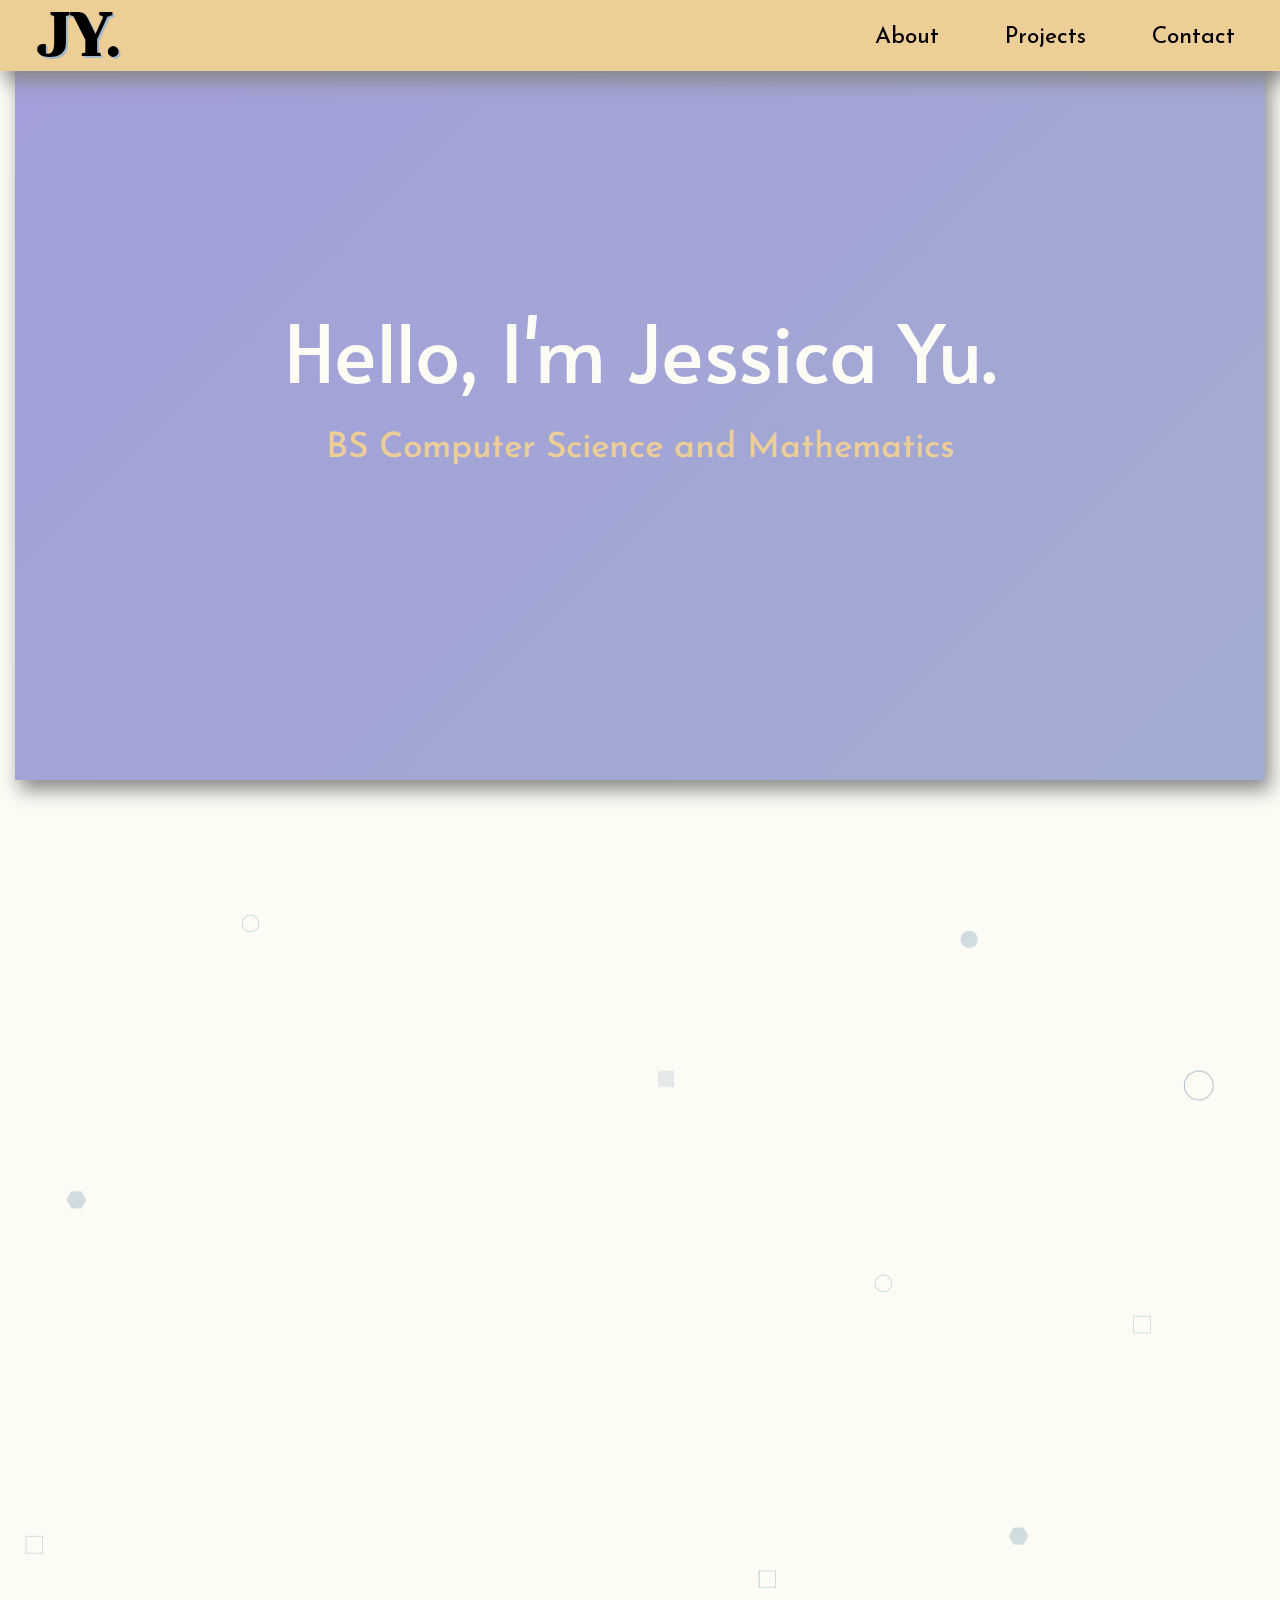
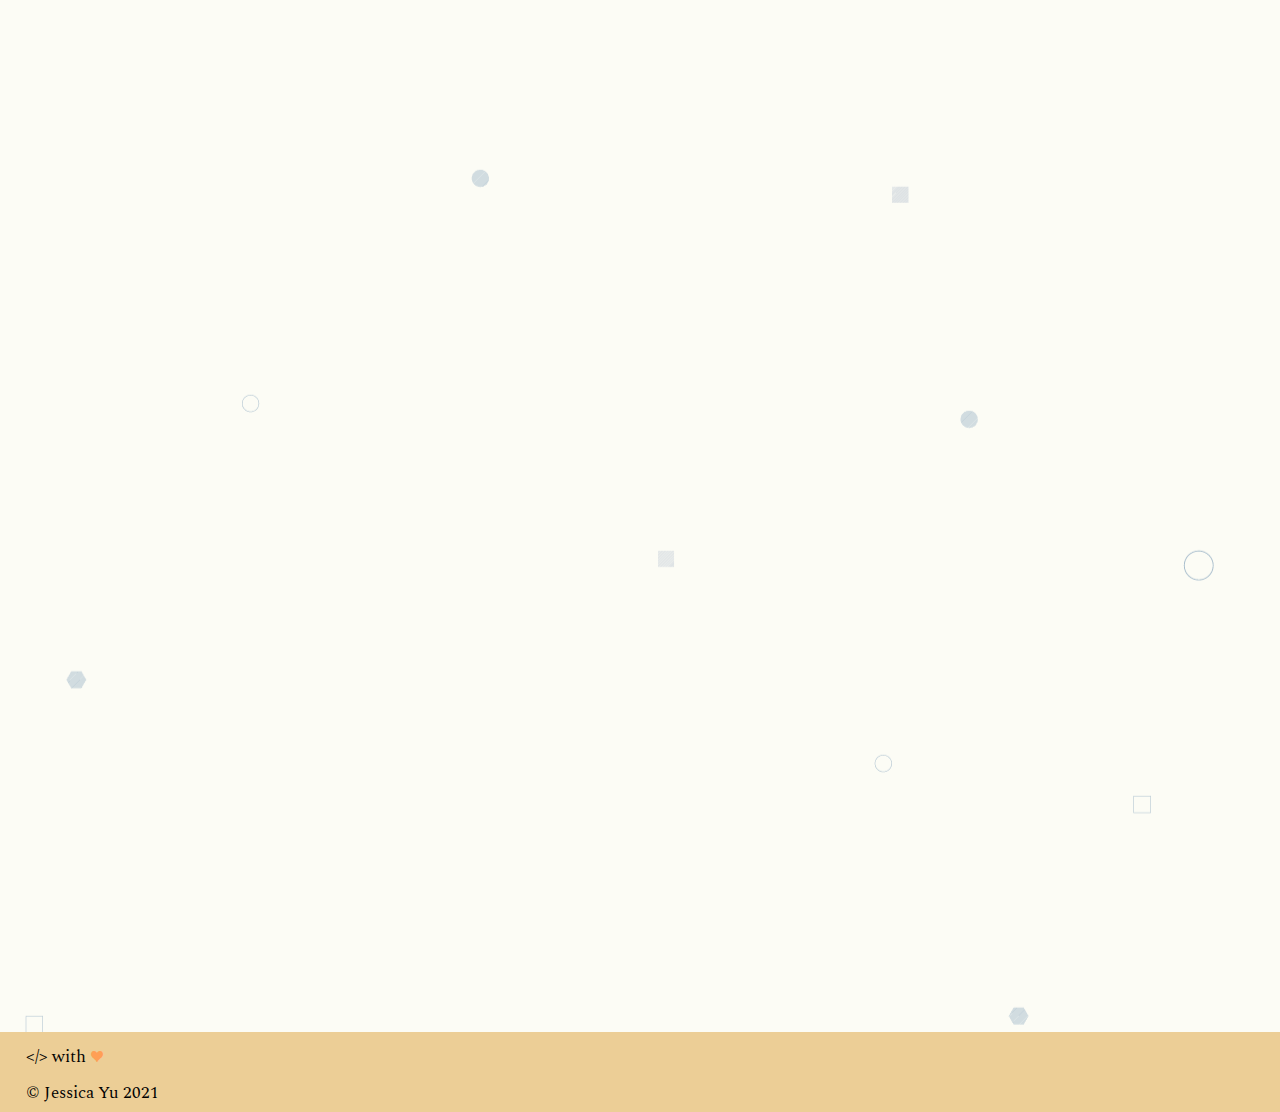
==== index.html @ 96b8f991 "Update index.html" ====
<!DOCTYPE html>
<html lang="en">

<head>
	<title>Jessica Yu</title>
	<meta charset="utf-8">
	<meta name="viewport" content="width=device-width, initial-scale=1">
	<link rel="stylesheet" href="https://maxcdn.bootstrapcdn.com/bootstrap/4.5.2/css/bootstrap.min.css">
	<script src="https://ajax.googleapis.com/ajax/libs/jquery/3.5.1/jquery.min.js"></script>
	<script src="https://maxcdn.bootstrapcdn.com/bootstrap/4.5.2/js/bootstrap.min.js"></script>
	<link rel="stylesheet" href="assets/styles/style.css">
	<link rel="icon" type="image/png" href="assets/icons/JY_logo.png?">
	<script src="https://ajax.googleapis.com/ajax/libs/jquery/3.1.0/jquery.min.js"></script>
	<script src="assets/scripts/script.js"></script>
</head>

<body id="bootstrap-overrides">
	<div class="container-fluid">
		<!-- Navbar -->
		<nav class="navbar navbar-expand-md navbar-dark fixed-top nav-bar" id="menucontainer">
			<!-- Logo -->
			<a class="navbar-brand logo py-0" href="#home"><strong>JY.</strong></a>
			<!-- Toggler/collapsibe Button -->
			<button class="navbar-toggler" type="button" data-toggle="collapse" data-target="#collapsibleNavbar">
				<span class="navbar-toggler-icon"></span>
			</button>
			<!-- Nav bar options -->
			<div class="collapse navbar-collapse nav-click" id="collapsibleNavbar">
				<ul class="nav navbar-nav ml-auto">
					<li class="nav-item"><a class="nav-link nav-bar-options py-0" href="#about">About</a></li>
					<li class="nav-item"><a class="nav-link nav-bar-options py-0" href="#projects">Projects</a></li>
					<li class="nav-item"><a class="nav-link nav-bar-options py-0 contact" href="#contact">Contact</a>
					</li>
				</ul>
			</div>
		</nav>

		<!-- Home -->
		<div id="home">
			<h1>Hello, I'm Jessica Yu.</h1>
			<h2>BS Computer Science and Mathematics</h2>
		</div>

		<!-- About -->
		<div id="about" class="fade-scroll">
			<div class="about-content">
				<img src="assets/images/profPic.JPG" alt="Jessica's profile picture" class="rounded-circle prof-pic">
				<div id="about-text">
					<h4>About Me</h4>
					<p>Hey! I'm a second-year at Northeastern University majoring in Computer Science and Mathematics. I
						am
						seeking to expand my in-class learning to real-life experiences.
						<br>
						<br>I love diving deep into programming languages and discovering what each is capable of and
						how
						their outcomes differ.
						I especially enjoy seeing my programs come to life as I develop them into visually pleasing,
						easy-to-use applications.
						<br>
						<br>Currently, I am a web developer for the Interdisciplinary Women's Collaborative (IWC) at
						Northeastern University.
					</p>
					<a href='https://drive.google.com/file/d/1DcwVj4zx0m1ca992Uo4of94E4l1x6lW1/view?usp=sharing'
						target="_blank" class="resume-button">Download Resume</a>
				</div>
			</div>
		</div>

		<!-- Projects -->
		<div id="projects" class="fade-scroll">
			<h3>Projects</h3>
			<div id="project-content">
				<div class="container project-container">
					<h5>Portfolio</h5>
					<a href="https://github.com/jessicayu62/jessicayu62.github.io" target="_blank">
						<img src="assets/images/portfolioLandingPage.png" alt="Portfolio project landing page"
							class="img-fluid project-pic">
					</a>
					<h6>A portfolio created with HTML, CSS, JS, and jQuery to showcase my projects and information. Through
						Bootstrap, this website is responsive and adapts to various devices and screen sizes. This
						project will continue to be updated as I expand my skill set.
					</h6>
				</div>
				<div class="container project-container">
					<h5>Pomodoro Timer</h5>
					<a href="https://github.com/jessicayu62/pomodoro-timer" target="_blank">
						<img src="assets/images/pomodoroTimerProject.png" alt="Pomodoro timer landing page"
							class="img-fluid project-pic">
					</a>
					<h6>A timer that follows the pomodoro technique, a time management method that increases focus and
						decreases
						mental exhaustion. Built with Java and JavaFX, users can control the timer
						and add tasks to complete during work sessions.</h6>
				</div>
			</div>
		</div>

		<!-- Contact -->
		<div id="contact" class="fade-scroll">
			<h3>Contact Me</h3>
			<div id="contact-logos">
				<a href="mailto:jessicayu62@gmail.com" target="_blank"><img src="assets/icons/email.png"
						alt="email logo" class="img-fluid sizing" id="email"></a>
				<a href="https://www.linkedin.com/in/jessicayu62/" target="_blank"><img src="assets/icons/linkedin.png"
						alt="linkedin logo" class="img-fluid sizing" id="linkedin"></a>
				<a href="https://github.com/jessicayu62" target="_blank"><img src="assets/icons/github.png"
						alt="github logo" class="img-fluid sizing" id="github"></a>
			</div>
		</div>

		<!-- Footer -->
		<div id="footer-section">
			<p>&lt/> with&nbsp;<span style="color:#FF9F55">♥</span> </p>
			<p id="footer-sub">© Jessica Yu 2021</p>
		</div>
	</div>
</body>

</html>
---- assets/styles/style.css ----
@import url('https://fonts.googleapis.com/css2?family=Reem+Kufi&display=swap');
@import url('https://fonts.googleapis.com/css2?family=Alata&display=swap');
@import url('https://fonts.googleapis.com/css2?family=Spectral:wght@200&display=swap');
@import url('https://fonts.googleapis.com/css2?family=Yeseva+One&display=swap');
@import url('https://fonts.googleapis.com/css2?family=Josefin+Sans:ital,wght@1,700&display=swap');

/**
Colors:
Dark Orange: #FF9F55
Blue: #a3b9c9;
Light Orange: rgb(236, 206, 150);
Cream: #FCFCF5
**/

html {
	scroll-behavior: smooth;
}

body {
	background-color: #FCFCF5;
	background-image: url(../images/background_img.png);
	background-position: center;
}

.fade-scroll {
	opacity: 1;
}

#bootstrap-overrides a {
	text-decoration: none;
	color: black;
	line-height: 118%;
}

p {
	font-size: 20px;
	font-family: 'Spectral', serif;
	display: flex;
}

h1 {
	font-size: 80px;
	color: #FCFCF5;
	font-family: 'Alata', sans-serif;
	margin-left: 5%;
	margin-right: 5%;
	margin-bottom: 30px;	
}

h2 {
	font-family: 'Josefin Sans', sans-serif;
	color: rgb(236, 206, 150);
	text-align: center;
	margin-left: 50px;
	margin-right: 50px;
	font-size:35px;
}

h3 {
	font-size: 50px;
	color: #a3b9c9;
	font-family: 'Alata', sans-serif;
	text-align: center;
	margin-bottom: 50px;
}


h4 {
	font-size: 50px;
	color: #a3b9c9;
	font-family: 'Alata', sans-serif;
	margin-bottom: 30px;
}

h5 {
	font-family: 'Josefin Sans', sans-serif;
	color: rgb(233, 201, 143);
	text-align: center;
	font-size:30px;
	margin: 20px 0px;
}

h6 {
	font-size: 18px;
	font-family: 'Spectral', serif;
	margin: 20px 5%;
}


/* Navigation Bar */
.navbar {
	border:none;
	background-color: rgb(236, 206, 150);
	box-shadow: 5px 10px 18px #888888;
	padding: 0px 0px;
}

#bootstrap-overrides .nav-bar-options {
	font-family: 'Reem Kufi', sans-serif;
	font-size: 23px;
	margin: 10px 25px;
} 

#bootstrap-overrides .contact {
	padding-right: 20px;
}

#bootstrap-overrides .logo {
	font-size: 60px;
	margin-left: 3%;
	text-shadow: 2px 2px #a3b9c9;
	font-family: 'Yeseva One', cursive;
	/* margin-top: 10px; */
}

.logo:hover {
	cursor: pointer;
}

#bootstrap-overrides .nav-bar-options:hover {
	color: #a3b9c9;
	cursor: pointer;
	background-color: transparent;
} 

.navbar-toggler {
	margin-right: 3%;
	background-color: #a3b9c9b9;
}


/* Home Section */
#home {
	display: flex;
	flex-direction: column;
	justify-content: center;
	height:780px;
	text-align: center;
	background: linear-gradient(-45deg, #85afce, #a3b9c9, #a29fda);
	background-size: 400% 400%;
	animation: gradient 10s ease infinite;
	color: #FCFCF5;
	box-shadow: 5px 10px 18px #888888;
}

@keyframes gradient {
	0% {
		background-position: 0% 50%;
	}
	50% {
		background-position: 100% 50%;
	}
	100% {
		background-position: 0% 50%;
	}
}

/* About Me Section */
#about {
	padding: 100px 0px;
}

.about-content {
	display: flex;
	flex-direction: row;
  	justify-content: center;
  	margin: 0px 10%;
	align-items: center;
	flex-wrap: wrap;
}

#about-text {
	width: 615px;
}

.prof-pic {
	width: 300px;
	height: 300px;
	border-radius: 50%;
	border: 7px solid rgb(236, 206, 150);
	margin-right: 35px;
	margin-top: 80px;
	margin-bottom: 20px;
}

#bootstrap-overrides .resume-button {
	color: #a3b9c9;
	border: 3px solid #a3b9c9;
	text-decoration: none;
	padding: 10px 20px;
	margin-top: 10px;
	border-radius: 50px;
	font-family: 'Alata', sans-serif;
	font-size: 18px;
	position: absolute;
	text-align: center;
}

#bootstrap-overrides .resume-button:hover {
	background-color: #a3b9c9;
	border-color: #a3b9c9;
	color: #FCFCF5;
	text-align: center;
}

/* Projects Section */
#projects {
	padding: 100px 0px;
}

#project-content {
	display: flex;
	flex-wrap: wrap;
	justify-content: center;
}

.project-container {
	display: flex;
	flex-direction: column;
	align-items: center;
	margin: 0px 3.5% 30px 3.5%;
	text-align: center;
	width: 500px;
	background-color: #85b0ce25;
	box-shadow: 5px 10px 18px #888888b4;
}

.project-pic {
	width: 450px;
	height: 350px;
	object-fit: cover;
	box-shadow: 5px 10px 18px #888888a6;
}

.project-pic:hover {
	transition: transform .3s;
	transform: scale(1.02);
}

/* Contact Me Section */
#contact {
	padding: 0px 0px 50px;
}

#contact-logos {
	display: flex;
	justify-content: center;
	flex-wrap: wrap;
}

.sizing {
	width: 80px;
 	height: 80px;
 	margin: 0px 40px 40px 40px;
}

#email:hover {
	border-radius: 9px;
}

#linkedin:hover {
	border-radius: 6px;
}

#github:hover {
	border-radius: 50%;
}

#email:hover, #linkedin:hover, #github:hover {
	background-color: rgb(236, 206, 150);
	transition: transform .3s;
  	transform: scale(1.05);
}

/* Footer */
#footer-section {
	position: absolute;
	left: 0;
	width: 100%;
	background-color: rgb(236, 206, 150);
	text-align: center;
	height: 80px;
	padding: 15px 0px 0px 0px;
  }

#footer-section p{
	color: black;
	font-size: 17px;
	line-height:20px;
	padding-left:2%;
}
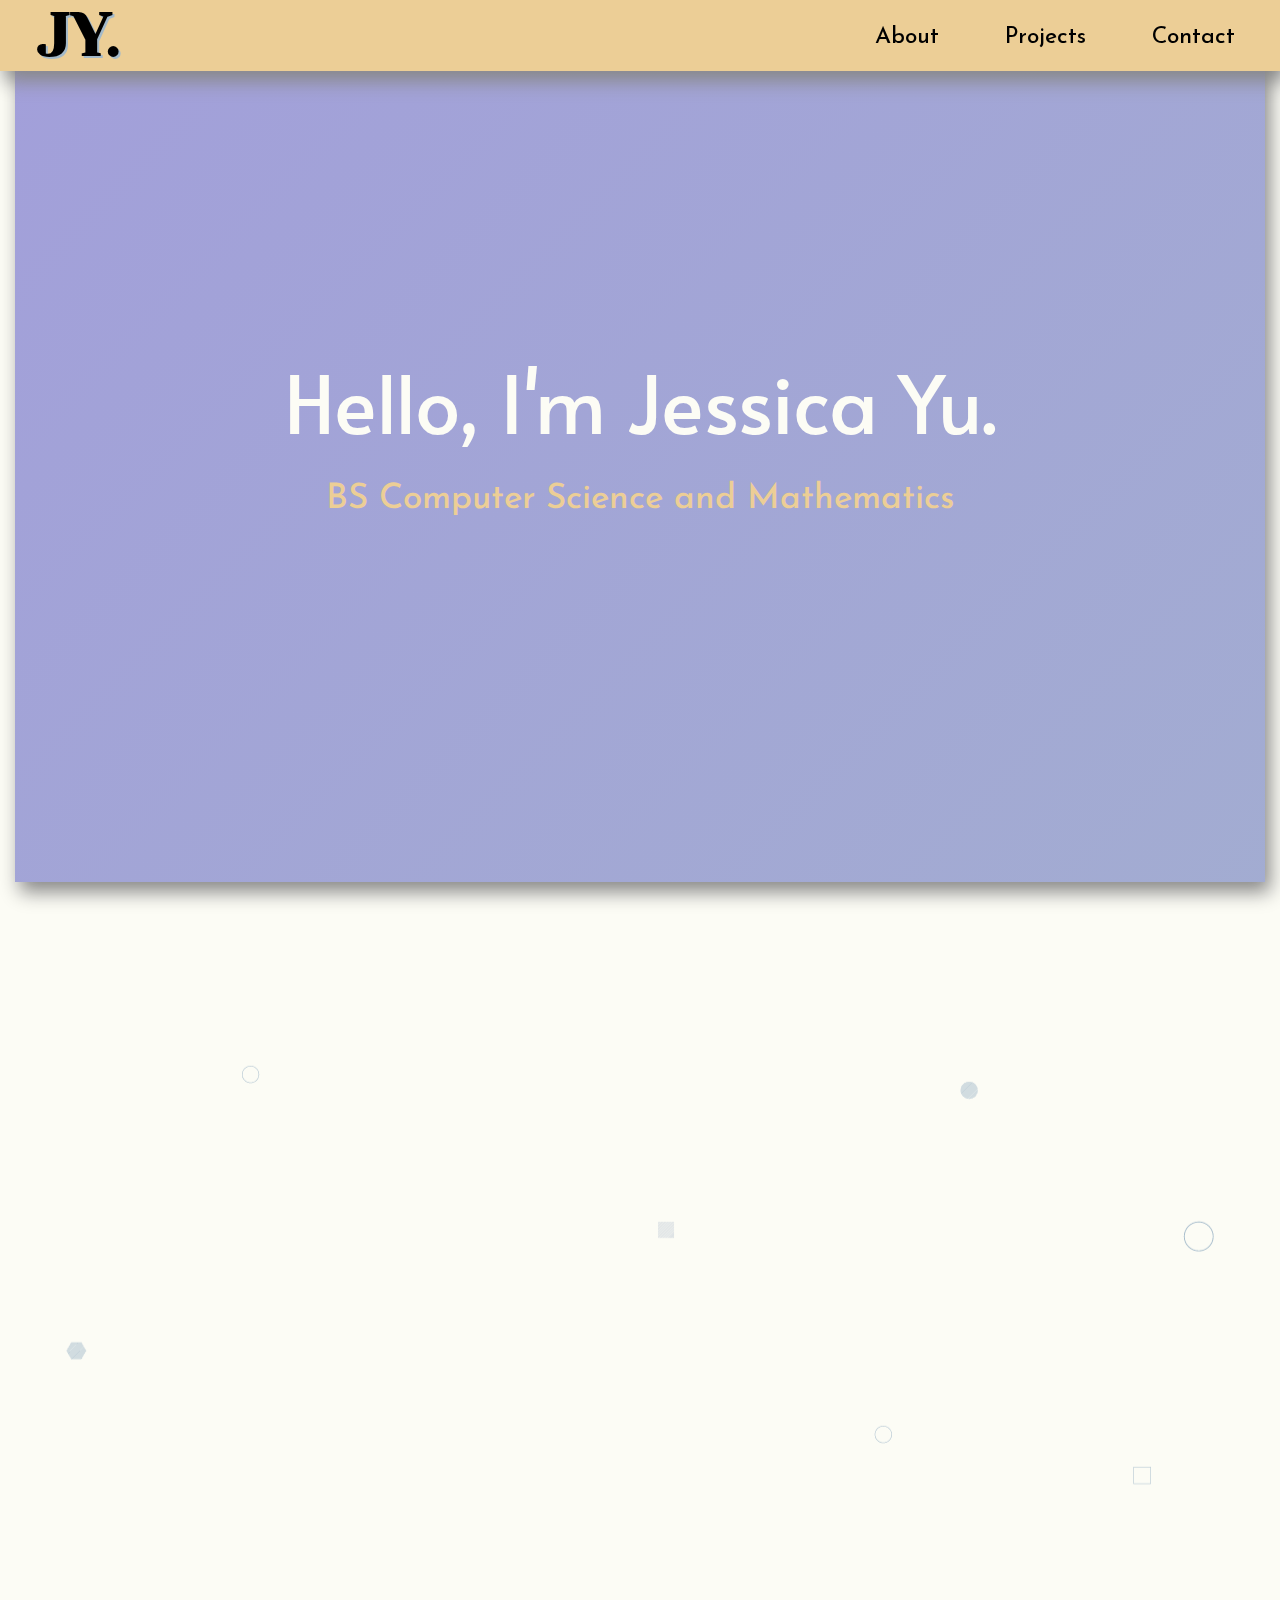
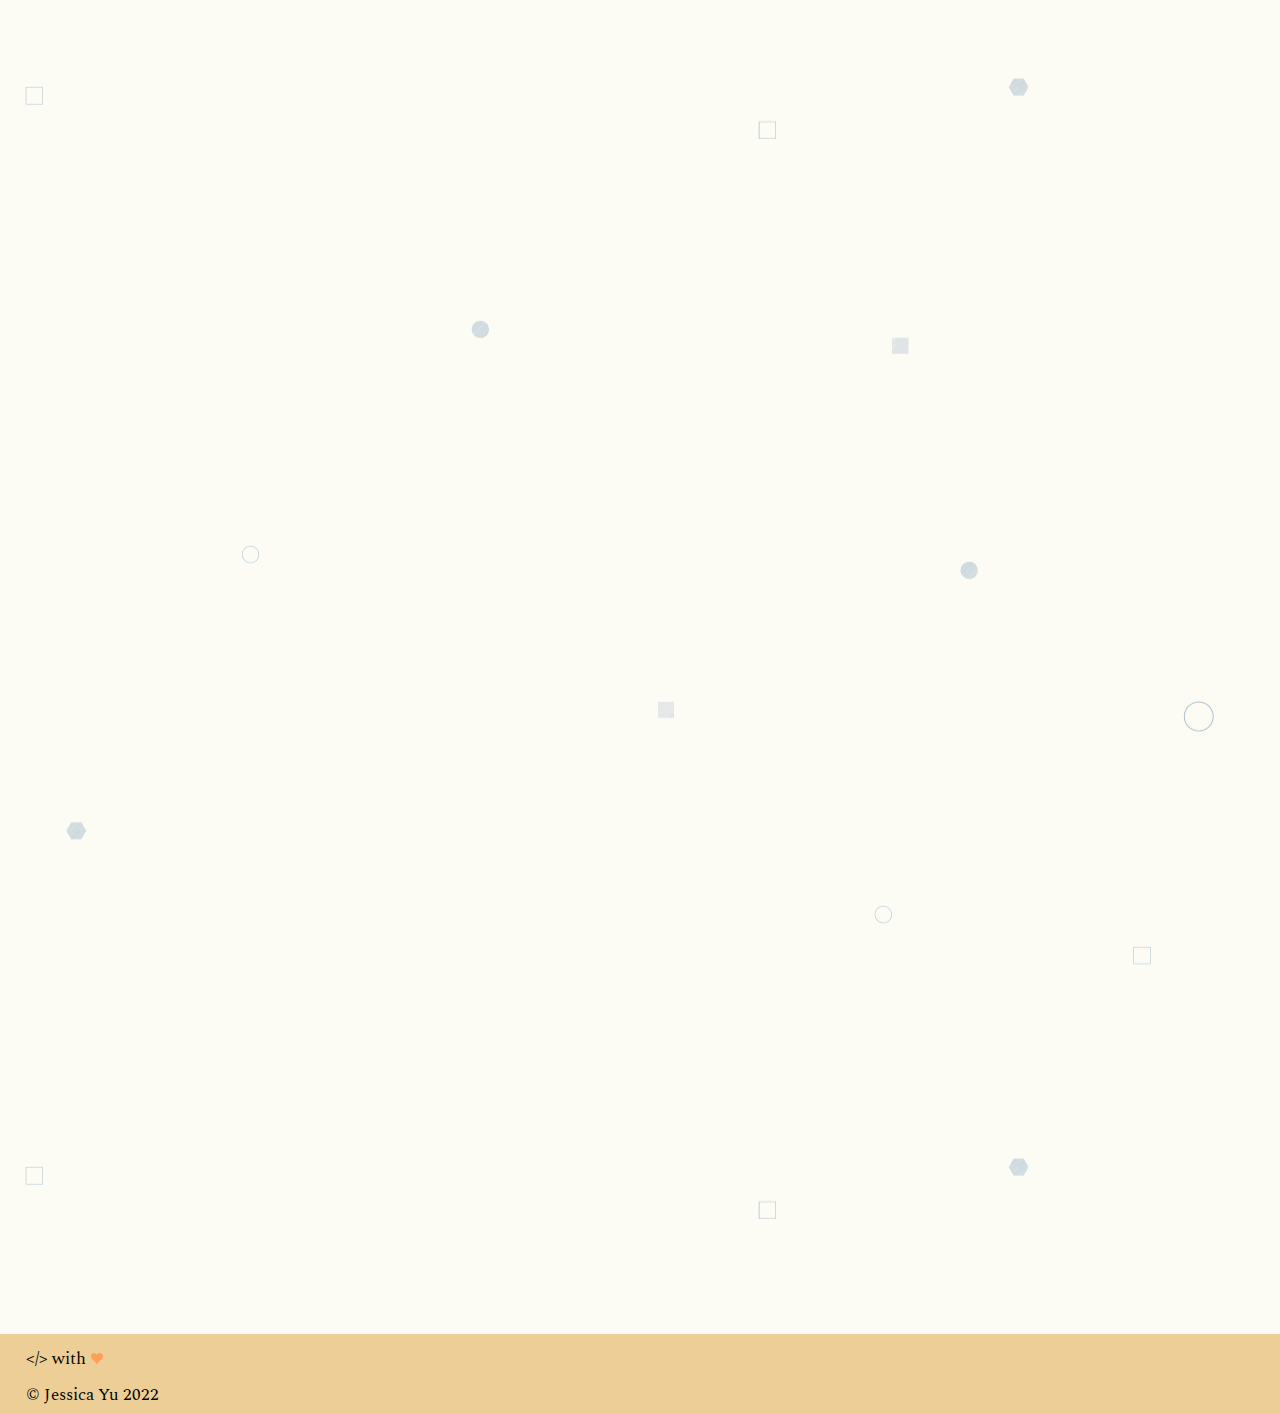
==== commit 38f0991a: "text and spacing changes" ====
--- a/index.html
+++ b/index.html
@@ -47,20 +47,23 @@
 				<img src="assets/images/profPic.JPG" alt="Jessica's profile picture" class="rounded-circle prof-pic">
 				<div id="about-text">
 					<h4>About Me</h4>
-					<p>Hey! I'm a second-year at Northeastern University majoring in Computer Science and Mathematics. I
-						am
-						seeking to expand my in-class learning to real-life experiences.
+					<p>Hey! I'm a third-year at Northeastern University majoring in Computer Science and Mathematics. I
+						am seeking to broaden my technical knowledge by applying my in-class learning to real-life
+						experiences.
 						<br>
-						<br>I love diving deep into programming languages and discovering what each is capable of and
-						how
-						their outcomes differ.
+						<br>I love discovering how programming languages differ and what each is capable of.
 						I especially enjoy seeing my programs come to life as I develop them into visually pleasing,
 						easy-to-use applications.
 						<br>
-						<br>Currently, I am a web developer for the Interdisciplinary Women's Collaborative (IWC) at
-						Northeastern University.
+						<br>Currently, I am a Software Engineer co-op at Mercari US. Throughout this co-op, I rotated
+						through various
+						teams such as CRM and User Acquisition Backend, Machine Learning, and Data Engineering
+						(DE), which is the team I will be focusing on.
+						As a part of the DE team, I work with building pipelines for third-party data ingestion to keep
+						track of ad spending,
+						as well as implementing processes to automate ad creation.
 					</p>
-					<a href='https://drive.google.com/file/d/1DcwVj4zx0m1ca992Uo4of94E4l1x6lW1/view?usp=sharing'
+					<a href='https://drive.google.com/file/d/1MANNYyYitZWa0abi5CwWixLrDUj7H8H4/view?usp=sharing'
 						target="_blank" class="resume-button">Download Resume</a>
 				</div>
 			</div>
@@ -76,7 +79,8 @@
 						<img src="assets/images/portfolioLandingPage.png" alt="Portfolio project landing page"
 							class="img-fluid project-pic">
 					</a>
-					<h6>A portfolio created with HTML, CSS, JS, and jQuery to showcase my projects and information. Through
+					<h6>A portfolio created with HTML, CSS, JS, and jQuery to showcase my projects and information.
+						Through
 						Bootstrap, this website is responsive and adapts to various devices and screen sizes. This
 						project will continue to be updated as I expand my skill set.
 					</h6>
@@ -111,9 +115,9 @@
 		<!-- Footer -->
 		<div id="footer-section">
 			<p>&lt/> with&nbsp;<span style="color:#FF9F55">♥</span> </p>
-			<p id="footer-sub">© Jessica Yu 2021</p>
+			<p id="footer-sub">© Jessica Yu 2022</p>
 		</div>
 	</div>
 </body>
 
-</html>+</html>
--- a/assets/styles/style.css
+++ b/assets/styles/style.css
@@ -44,7 +44,7 @@
 	font-family: 'Alata', sans-serif;
 	margin-left: 5%;
 	margin-right: 5%;
-	margin-bottom: 30px;	
+	margin-bottom: 30px;
 }
 
 h2 {
@@ -99,7 +99,7 @@
 	font-family: 'Reem Kufi', sans-serif;
 	font-size: 23px;
 	margin: 10px 25px;
-} 
+}
 
 #bootstrap-overrides .contact {
 	padding-right: 20px;
@@ -121,7 +121,7 @@
 	color: #a3b9c9;
 	cursor: pointer;
 	background-color: transparent;
-} 
+}
 
 .navbar-toggler {
 	margin-right: 3%;
@@ -134,7 +134,7 @@
 	display: flex;
 	flex-direction: column;
 	justify-content: center;
-	height:780px;
+	height: 98vh;
 	text-align: center;
 	background: linear-gradient(-45deg, #85afce, #a3b9c9, #a29fda);
 	background-size: 400% 400%;
@@ -157,7 +157,7 @@
 
 /* About Me Section */
 #about {
-	padding: 100px 0px;
+	padding: 10% 0px;
 }
 
 .about-content {
@@ -178,7 +178,7 @@
 	height: 300px;
 	border-radius: 50%;
 	border: 7px solid rgb(236, 206, 150);
-	margin-right: 35px;
+	margin-right: 60px;
 	margin-top: 80px;
 	margin-bottom: 20px;
 }
@@ -205,7 +205,7 @@
 
 /* Projects Section */
 #projects {
-	padding: 100px 0px;
+	padding: 8% 0px;
 }
 
 #project-content {
@@ -289,20 +289,3 @@
 	line-height:20px;
 	padding-left:2%;
 }
-
-
-
-
-
-
-
-
-
-
-
-
-
-
-
-
-
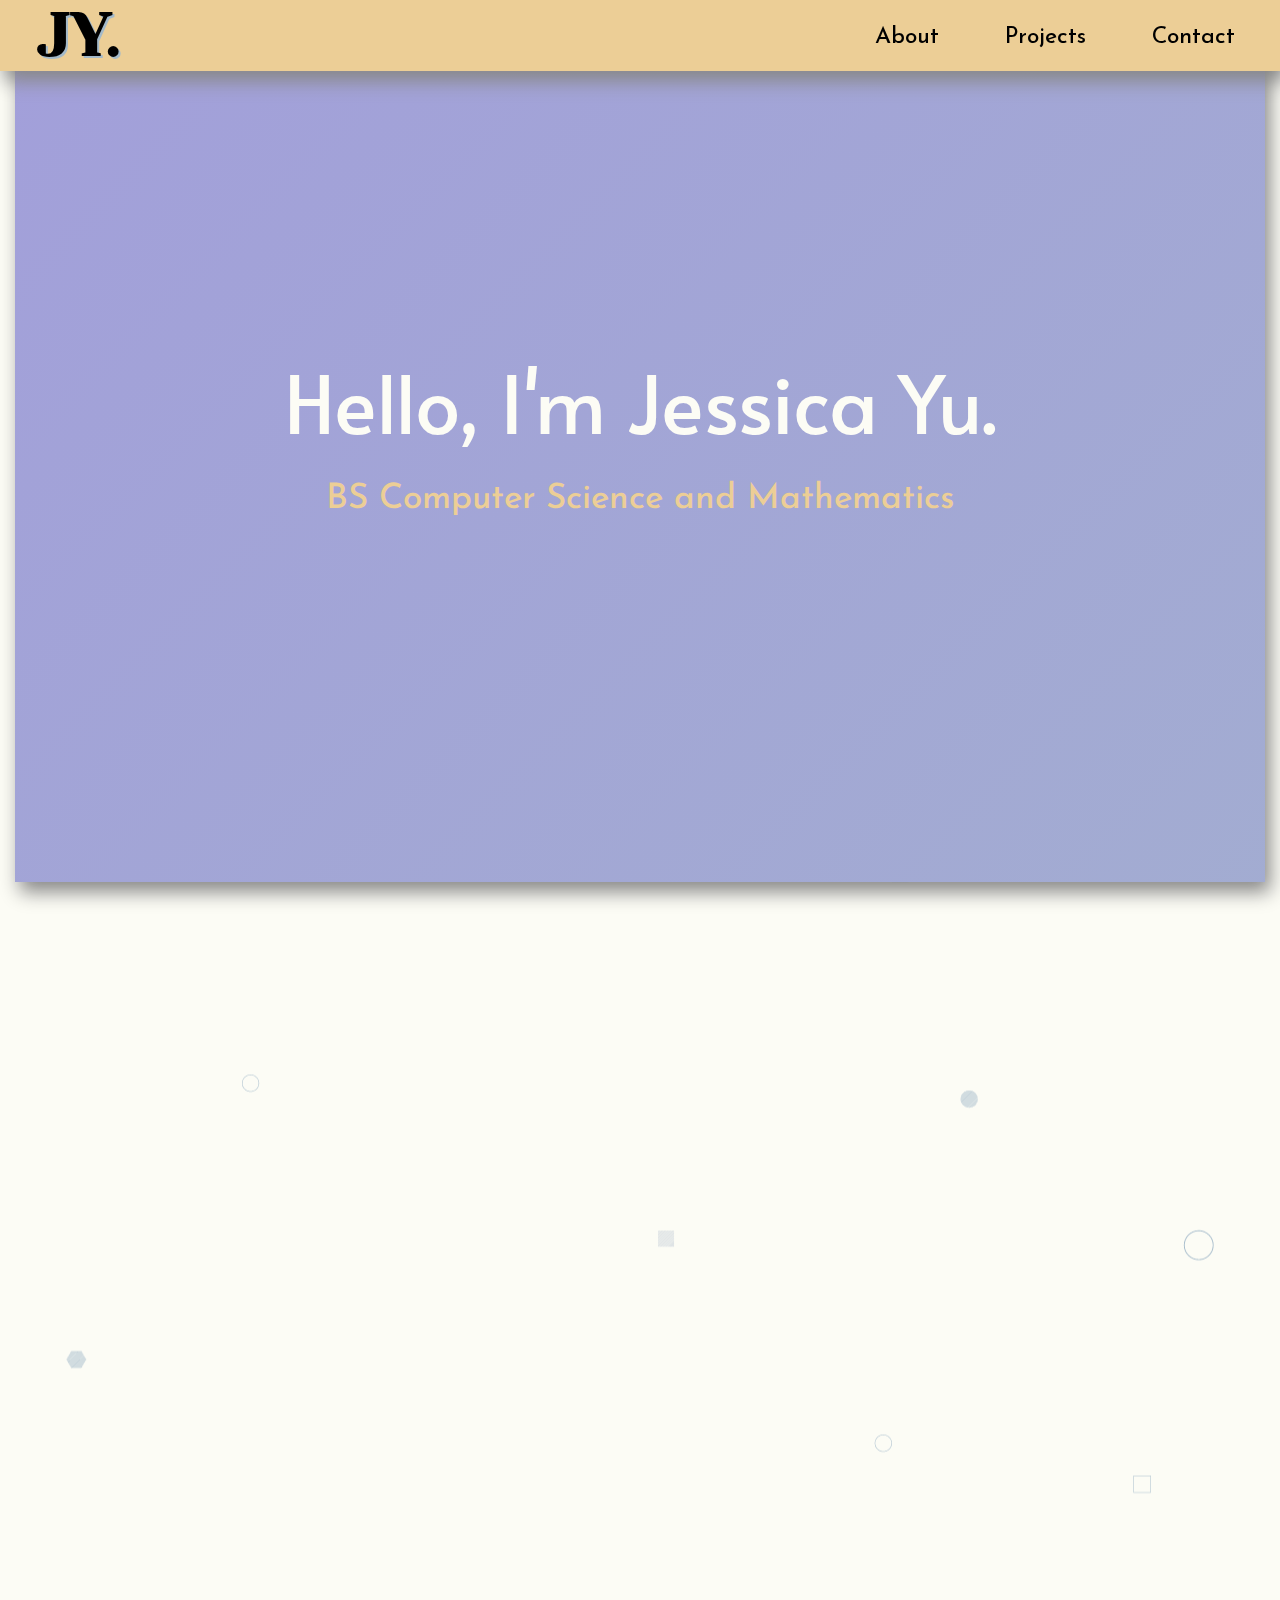
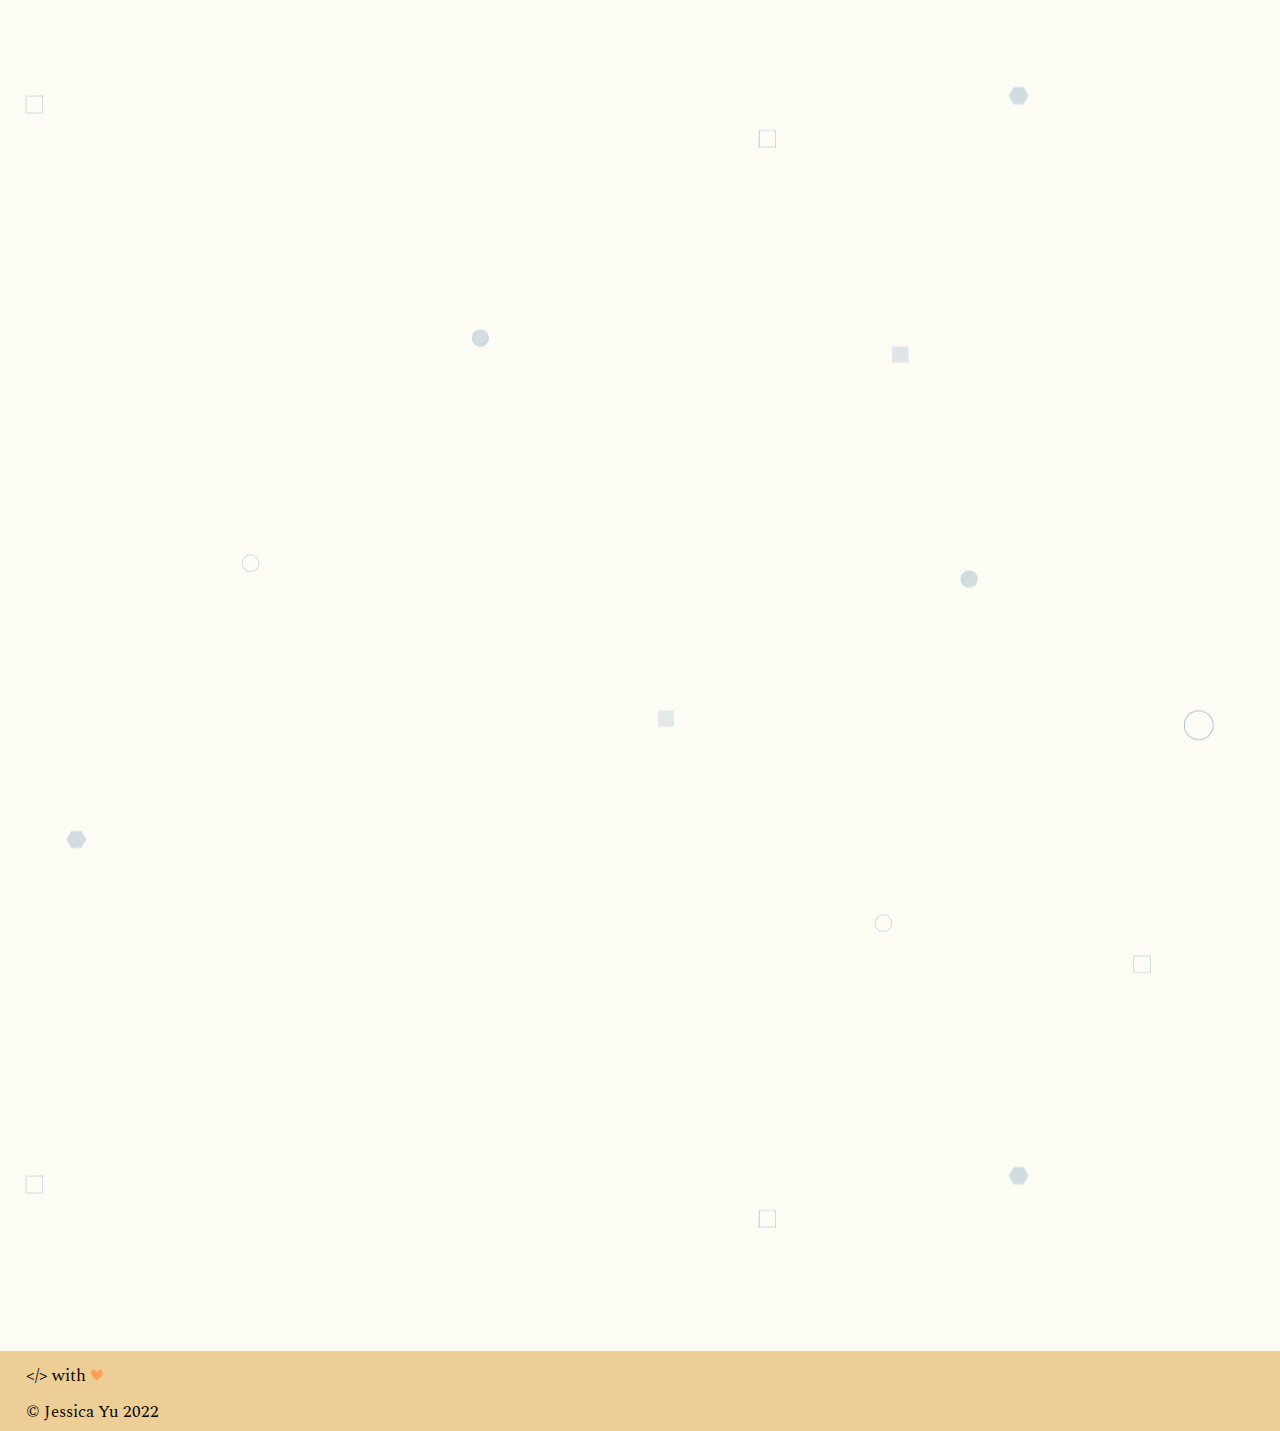
==== commit 96a6ab9f: "update resume link" ====
--- a/index.html
+++ b/index.html
@@ -63,7 +63,7 @@
 						track of ad spending,
 						as well as implementing processes to automate ad creation.
 					</p>
-					<a href='https://drive.google.com/file/d/1MANNYyYitZWa0abi5CwWixLrDUj7H8H4/view?usp=sharing'
+					<a href='https://drive.google.com/file/d/126385FcCSCoIQ4JZGJRlJ7vmF4WbN_Qw/view?usp=sharing'
 						target="_blank" class="resume-button">Download Resume</a>
 				</div>
 			</div>
--- a/assets/styles/style.css
+++ b/assets/styles/style.css
@@ -157,14 +157,14 @@
 
 /* About Me Section */
 #about {
-	padding: 10% 0px;
+	padding: 10% 0%;
 }
 
 .about-content {
 	display: flex;
 	flex-direction: row;
   	justify-content: center;
-  	margin: 0px 10%;
+  	margin: 0% 10% 3% 10%;
 	align-items: center;
 	flex-wrap: wrap;
 }
@@ -205,7 +205,7 @@
 
 /* Projects Section */
 #projects {
-	padding: 8% 0px;
+	padding: 10vh 0px;
 }
 
 #project-content {
